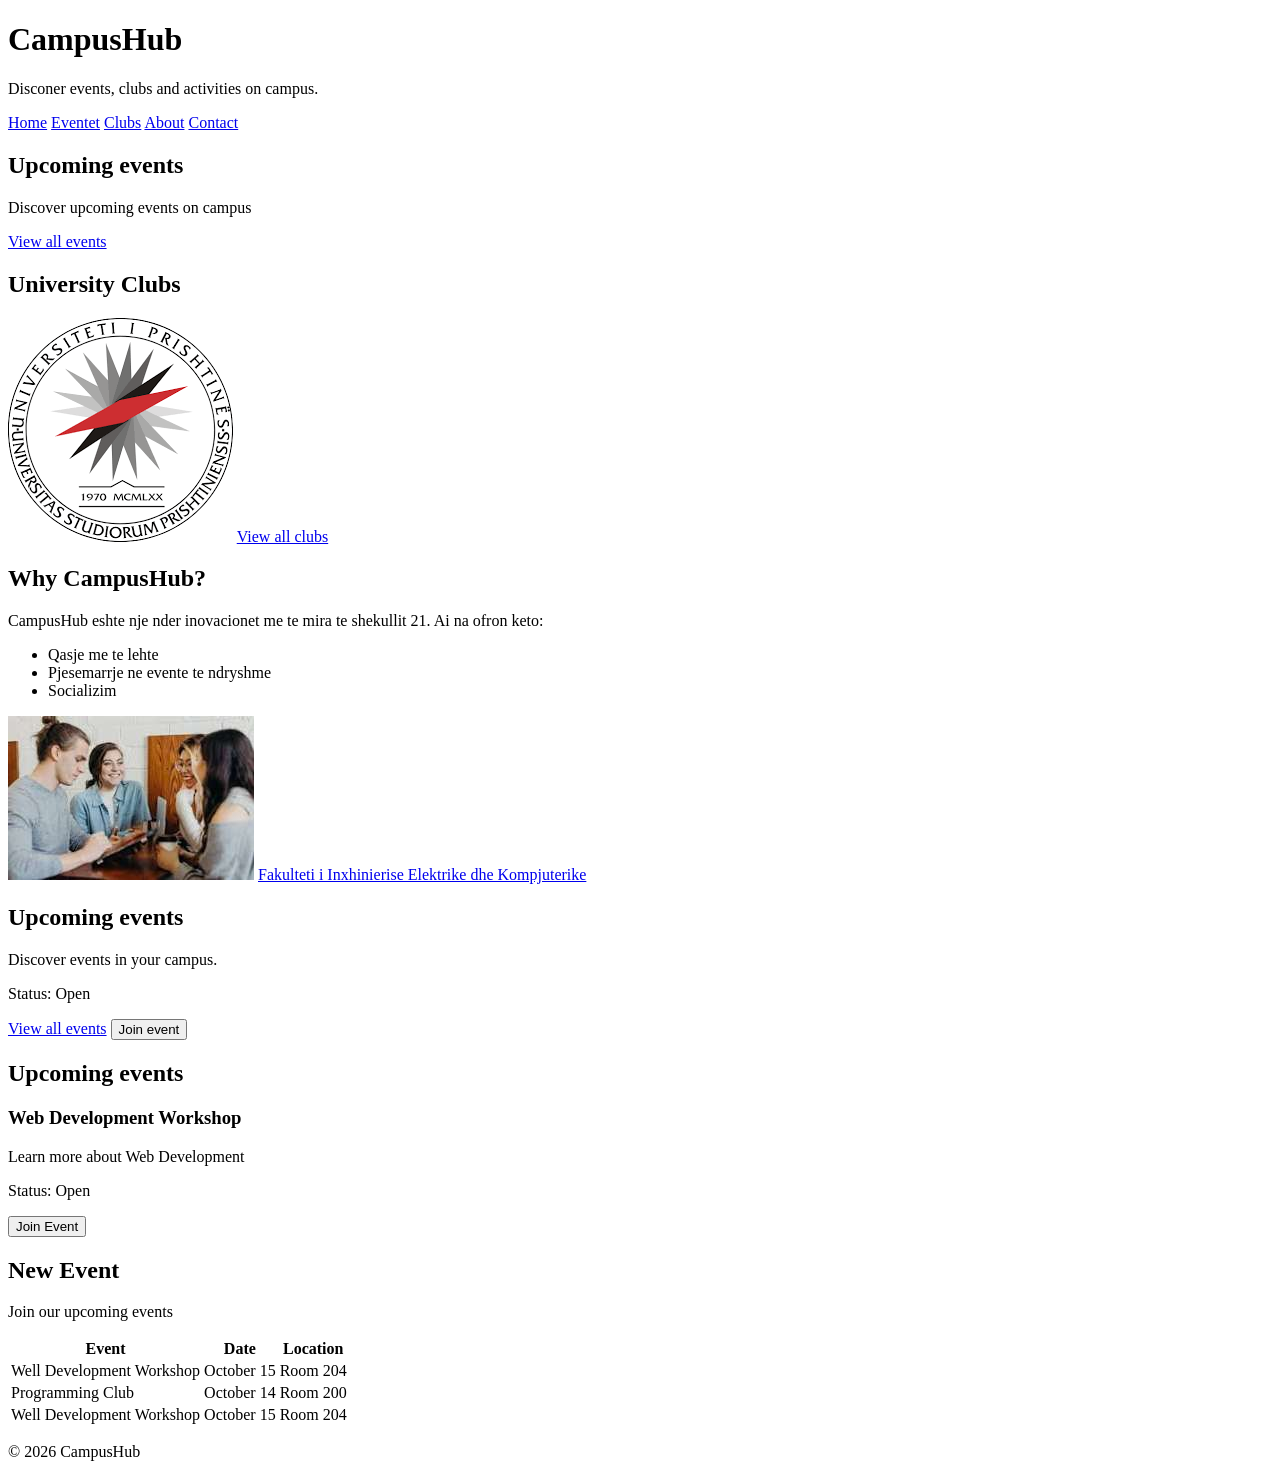
==== clubs.html @ ec9eb24d "java 3" ====
<!DOCTYPE html>
<html lang="sq">
<head>
    <meta charset="UTF-8">
    <meta name="viewport" content="width=device-width, initial-scale=1.0">
    <title>CampusHub</title>
</head>
<body>
    <!-- <h1>Heading 1</h1>
    <h2>Heading 2</h2>
    <h3>Heading 3</h3>
    <h4>Heading 4</h4>
    <h5>Heading 5</h5>
    <h6>Heading 6</h6>
    <p>CampusHub na mundeson te shohim aktivitetet e universitetit.</p>
    <a href="eventet.html">Eventet</a>
    <a href="https://fiek.uni-pr.edu/">Shembull FIEK</a>
    <img src="images/lilbaby.jpg" alt="Lil Baby">
    <ul>
        <li>Drit</li>
        <ul>
            <li>Sadiku</li>
            <li>Gjilan</li>
        </ul>
        <li>Edi</li>
        <li>Drilon</li>
        <li>Anea</li>
    </ul>
    <ol>
        <li>Drit</li>
        <li>Edi</li>
        <ul>
            <li>Jashari</li>
            <li>Prishtine</li>
        </ul>
        <li>Drilon</li>
        <li>Anea</li>
    </ol> -->
    <header>
        <h1>CampusHub</h1>
        <p>Disconer events, clubs and activities on campus.</p>
        <nav>
        <a href="index.html">Home</a>
        <a href="eventet.html">Eventet</a>
        <a href="clubs.html">Clubs</a>
        <a href="#">About</a>
        <a href="#">Contact</a>
        </nav>
    </header>
    <main>
        <section>
            <h2>Upcoming events</h2>
            <p>Discover upcoming events on campus</p>
            <a href="eventet.html">View all events</a>
        </section>

        <section>
            <h2>University Clubs</h2>
            <img src="images/up.png" alt="Logo e UP">
            <a href="clubs.html">View all clubs</a>

        </section>

        <section>
             <h2>Why CampusHub?</h2>
             <p>CampusHub eshte nje nder inovacionet me te mira te shekullit 21. Ai na ofron keto:</p>
             <ul>
                <li>Qasje me te lehte</li>
                <li>Pjesemarrje ne evente te ndryshme</li>
                <li>Socializim</li>
             </ul>
             <img src="images/socializimi.jpg" alt="Socializimi">
             <a href="https://fiek.uni-pr.edu/">Fakulteti i Inxhinierise Elektrike dhe Kompjuterike</a>

             
        </section>
        <div>
            <h2>Upcoming events</h2>
            <p>Discover events in your campus.</p>
        </div>
        <p>Status: <span>Open</span></p>
        <a href="eventet.html">View all events</a>
        <button>Join event</button>

        <section>
            <h2>Upcoming events</h2>
            <article>
                <h3>Web Development Workshop</h3>
                <p>Learn more about Web Development</p>
                <p>Status: <span>Open</span></p>
                <button>Join Event</button>
            </article>
        </section>

        <aside>
            <h2>New Event</h2>
            <p>Join our upcoming events</p>
        </aside>

        <table>
            <thead>
                <tr>
                    <th>Event</th>
                    <th>Date</th>
                    <th>Location</th>
                </tr>

            </thead>

            <tbody>
               <tr>
                    <td>Well Development Workshop</td>
                    <td>October 15</td>
                    <td>Room 204</td>
               </tr>
               <tr>
                    <td>Programming Club</td>
                    <td>October 14</td>
                    <td>Room 200</td>
               </tr>
               <tr>
                    <td>Well Development Workshop</td>
                    <td>October 15</td>
                    <td>Room 204</td>
               </tr>
            </tbody>
        </table>
    </main>

    <footer>
        <p>&copy; 2026 CampusHub</p>
    </footer>
</body>
</html>
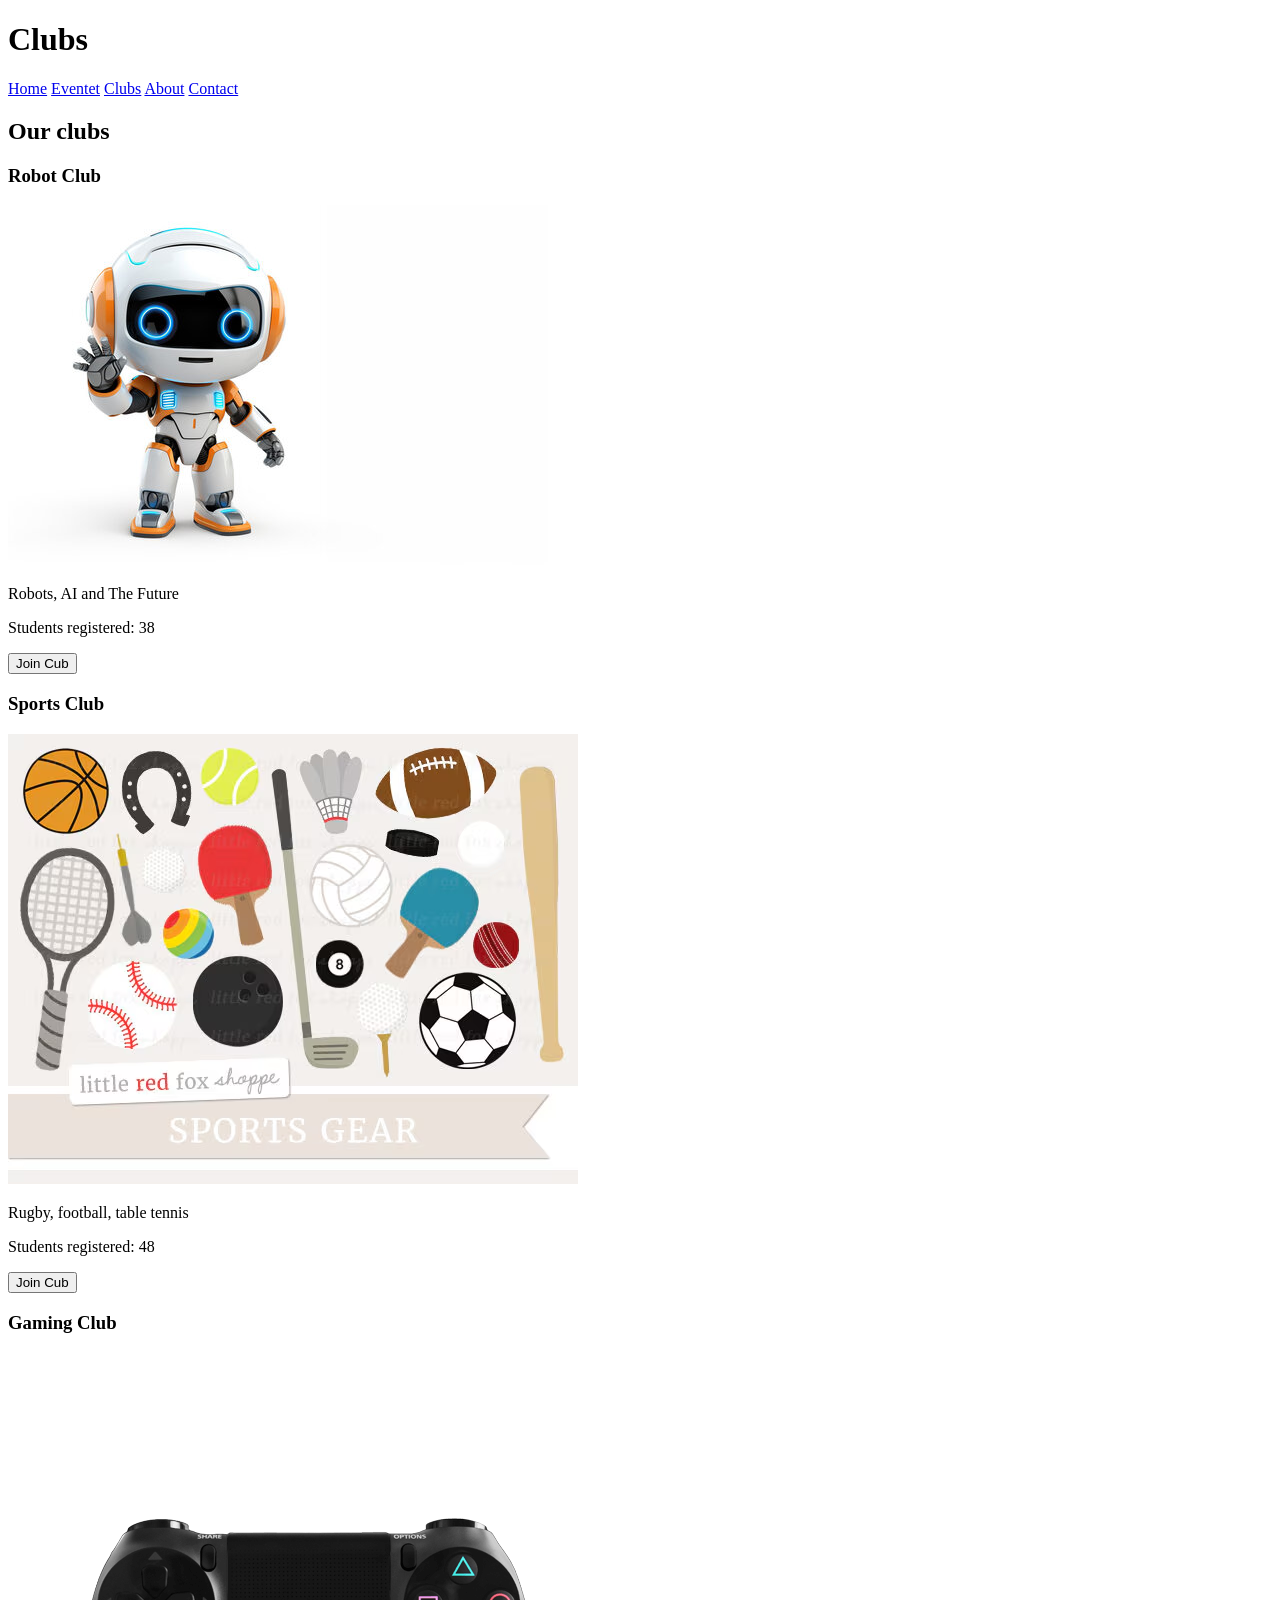
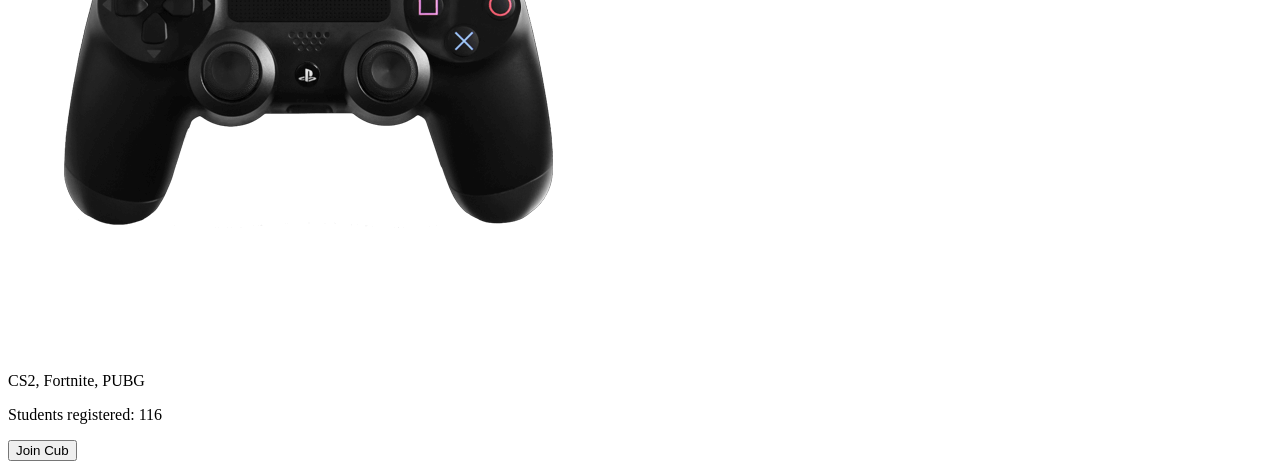
==== commit 3605dcbb: "new branch" ====
--- a/clubs.html
+++ b/clubs.html
@@ -1,134 +1,55 @@
 <!DOCTYPE html>
-<html lang="sq">
+<html lang="en">
+
 <head>
     <meta charset="UTF-8">
     <meta name="viewport" content="width=device-width, initial-scale=1.0">
-    <title>CampusHub</title>
+    <title>Clubs</title>
 </head>
+
 <body>
-    <!-- <h1>Heading 1</h1>
-    <h2>Heading 2</h2>
-    <h3>Heading 3</h3>
-    <h4>Heading 4</h4>
-    <h5>Heading 5</h5>
-    <h6>Heading 6</h6>
-    <p>CampusHub na mundeson te shohim aktivitetet e universitetit.</p>
-    <a href="eventet.html">Eventet</a>
-    <a href="https://fiek.uni-pr.edu/">Shembull FIEK</a>
-    <img src="images/lilbaby.jpg" alt="Lil Baby">
-    <ul>
-        <li>Drit</li>
-        <ul>
-            <li>Sadiku</li>
-            <li>Gjilan</li>
-        </ul>
-        <li>Edi</li>
-        <li>Drilon</li>
-        <li>Anea</li>
-    </ul>
-    <ol>
-        <li>Drit</li>
-        <li>Edi</li>
-        <ul>
-            <li>Jashari</li>
-            <li>Prishtine</li>
-        </ul>
-        <li>Drilon</li>
-        <li>Anea</li>
-    </ol> -->
     <header>
-        <h1>CampusHub</h1>
-        <p>Disconer events, clubs and activities on campus.</p>
+        <h1>Clubs</h1>
+
         <nav>
-        <a href="index.html">Home</a>
-        <a href="eventet.html">Eventet</a>
-        <a href="clubs.html">Clubs</a>
-        <a href="#">About</a>
-        <a href="#">Contact</a>
+            <a href="index.html">Home</a>
+            <a href="eventet.html">Eventet</a>
+            <a href="clubs.html">Clubs</a>
+            <a href="#">About</a>
+            <a href="#">Contact</a>
+
+
         </nav>
     </header>
     <main>
         <section>
-            <h2>Upcoming events</h2>
-            <p>Discover upcoming events on campus</p>
-            <a href="eventet.html">View all events</a>
-        </section>
-
-        <section>
-            <h2>University Clubs</h2>
-            <img src="images/up.png" alt="Logo e UP">
-            <a href="clubs.html">View all clubs</a>
+            <h2>Our clubs</h2>
+            <article>
+                <h3>Robot Club</h3>
+                <img src="images/roboti.jpg" alt="Robot photo">
+                <p>Robots, AI and The Future</p>
+                <p>Students registered: <span>38</span></p>
+                <button>Join Cub</button>
+            </article>
+            <article>
+                <h3>Sports Club</h3>
+                <img src="images/sporti.avif" alt="Sports photo">
+                <p>Rugby, football, table tennis</p>
+                <p>Students registered: <span>48</span></p>
+                <button>Join Cub</button>
+            </article>
+            <article>
+                <h3>Gaming Club</h3>
+                <img src="images/gjejstiki.png" alt="">
+                <p>CS2, Fortnite, PUBG</p>
+                <p>Students registered: <span>116</span></p>
+                <button>Join Cub</button>
+            </article>
 
         </section>
 
-        <section>
-             <h2>Why CampusHub?</h2>
-             <p>CampusHub eshte nje nder inovacionet me te mira te shekullit 21. Ai na ofron keto:</p>
-             <ul>
-                <li>Qasje me te lehte</li>
-                <li>Pjesemarrje ne evente te ndryshme</li>
-                <li>Socializim</li>
-             </ul>
-             <img src="images/socializimi.jpg" alt="Socializimi">
-             <a href="https://fiek.uni-pr.edu/">Fakulteti i Inxhinierise Elektrike dhe Kompjuterike</a>
-
-             
-        </section>
-        <div>
-            <h2>Upcoming events</h2>
-            <p>Discover events in your campus.</p>
-        </div>
-        <p>Status: <span>Open</span></p>
-        <a href="eventet.html">View all events</a>
-        <button>Join event</button>
-
-        <section>
-            <h2>Upcoming events</h2>
-            <article>
-                <h3>Web Development Workshop</h3>
-                <p>Learn more about Web Development</p>
-                <p>Status: <span>Open</span></p>
-                <button>Join Event</button>
-            </article>
-        </section>
-
-        <aside>
-            <h2>New Event</h2>
-            <p>Join our upcoming events</p>
-        </aside>
-
-        <table>
-            <thead>
-                <tr>
-                    <th>Event</th>
-                    <th>Date</th>
-                    <th>Location</th>
-                </tr>
-
-            </thead>
-
-            <tbody>
-               <tr>
-                    <td>Well Development Workshop</td>
-                    <td>October 15</td>
-                    <td>Room 204</td>
-               </tr>
-               <tr>
-                    <td>Programming Club</td>
-                    <td>October 14</td>
-                    <td>Room 200</td>
-               </tr>
-               <tr>
-                    <td>Well Development Workshop</td>
-                    <td>October 15</td>
-                    <td>Room 204</td>
-               </tr>
-            </tbody>
-        </table>
     </main>
 
-    <footer>
-        <p>&copy; 2026 CampusHub</p>
-    </footer>
 </body>
+
 </html>
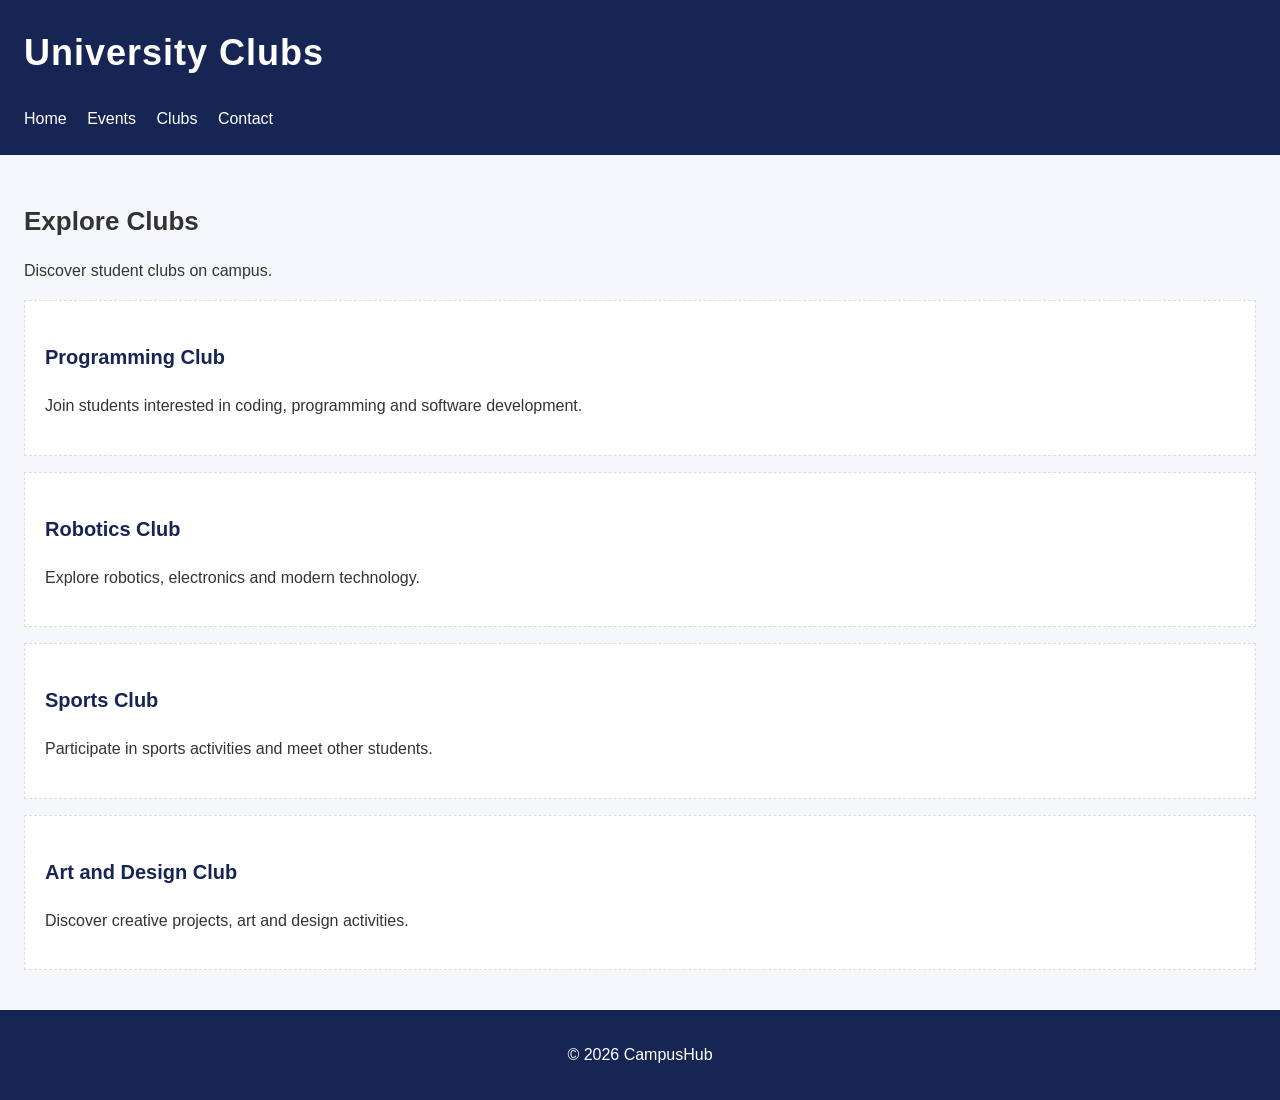
==== commit 7e8f4d0f: "new changes" ====
--- a/clubs.html
+++ b/clubs.html
@@ -1,55 +1,69 @@
+
 <!DOCTYPE html>
 <html lang="en">
 
 <head>
     <meta charset="UTF-8">
     <meta name="viewport" content="width=device-width, initial-scale=1.0">
-    <title>Clubs</title>
+
+    <title>Clubs | CampusHub</title>
+    <link rel="stylesheet" href="styles/styles.css">
 </head>
 
 <body>
     <header>
-        <h1>Clubs</h1>
+        <h1>University Clubs</h1>
 
         <nav>
             <a href="index.html">Home</a>
-            <a href="eventet.html">Eventet</a>
+            <a href="events.html">Events</a>
             <a href="clubs.html">Clubs</a>
-            <a href="#">About</a>
-            <a href="#">Contact</a>
-
-
+            <a href="contact.html">Contact</a>
         </nav>
     </header>
+
     <main>
         <section>
-            <h2>Our clubs</h2>
-            <article>
-                <h3>Robot Club</h3>
-                <img src="images/roboti.jpg" alt="Robot photo">
-                <p>Robots, AI and The Future</p>
-                <p>Students registered: <span>38</span></p>
-                <button>Join Cub</button>
-            </article>
-            <article>
-                <h3>Sports Club</h3>
-                <img src="images/sporti.avif" alt="Sports photo">
-                <p>Rugby, football, table tennis</p>
-                <p>Students registered: <span>48</span></p>
-                <button>Join Cub</button>
-            </article>
-            <article>
-                <h3>Gaming Club</h3>
-                <img src="images/gjejstiki.png" alt="">
-                <p>CS2, Fortnite, PUBG</p>
-                <p>Students registered: <span>116</span></p>
-                <button>Join Cub</button>
+            <h2>Explore Clubs</h2>
+            <p>Discover student clubs on campus.</p>
+
+            <article class="club-card">
+                <h3>Programming Club</h3>
+                <p>
+                    Join students interested in coding,
+                    programming and software development.
+                </p>
             </article>
 
+            <article class="club-card">
+                <h3>Robotics Club</h3>
+                <p>
+                    Explore robotics, electronics
+                    and modern technology.
+                </p>
+            </article>
+
+            <article class="club-card">
+                <h3>Sports Club</h3>
+                <p>
+                    Participate in sports activities
+                    and meet other students.
+                </p>
+            </article>
+
+            <article class="club-card">
+                <h3>Art and Design Club</h3>
+                <p>
+                    Discover creative projects,
+                    art and design activities.
+                </p>
+            </article>
         </section>
-
     </main>
 
+    <footer>
+        <p>&copy; 2026 CampusHub</p>
+    </footer>
 </body>
 
-</html>+</html>
--- a/styles/styles.css
+++ b/styles/styles.css
@@ -0,0 +1,66 @@
+* {
+    box-sizing: border-box;
+}
+
+body {
+    font-family: Arial, sans-serif;
+    background-color: #f5f7fa;
+    color: #333333;
+    line-height: 1.6;
+    margin: 0;
+}
+
+header {
+    background-color: #172554;
+    color: white;
+    padding: 24px;
+}
+
+header h1 {
+    font-size: 36px;
+    margin-top: 0;
+}
+
+nav a {
+    color: white;
+    text-decoration: none;
+    margin-right: 16px;
+}
+
+main {
+    padding: 24px;
+}
+
+.event-card,
+.club-card {
+    background-color: white;
+    padding: 20px;
+    margin-bottom: 16px;
+    border: 1px dashed #dddddd;
+}
+
+.event-card h3,
+.club-card h3 {
+    color: #172554;
+}
+
+footer {
+    background-color: #172554;
+    color: white;
+    padding: 16px;
+    text-align: center;
+}
+h1 {
+    font-size: 36px;
+    letter-spacing: 1px;
+}
+
+h2 {
+    font-size: 26px;
+    margin-bottom: 16px;
+}
+
+h3 {
+    font-size: 20px;
+    color: #172554;
+}
